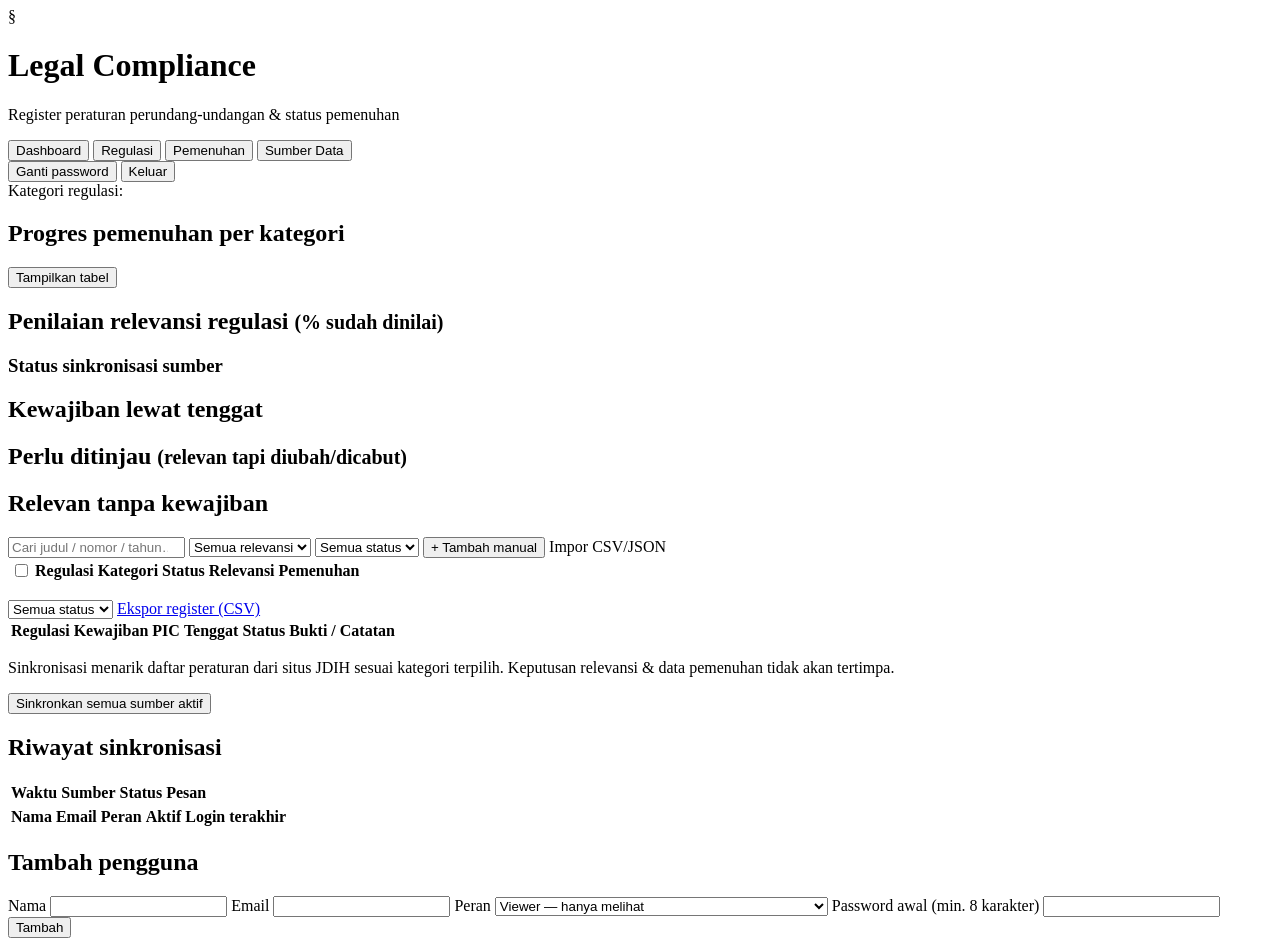
==== app/static/index.html @ 4426ea54 "Add login with roles and deployment config for Render/Docker - Session login with admin/editor/viewe" ====
<!doctype html>
<html lang="id">
<head>
  <meta charset="utf-8">
  <meta name="viewport" content="width=device-width, initial-scale=1">
  <title>Legal Compliance NID</title>
  <link rel="stylesheet" href="/static/style.css">
</head>
<body>
<header class="topbar">
  <div class="brand">
    <span class="logo" aria-hidden="true">§</span>
    <div>
      <h1>Legal Compliance</h1>
      <p class="sub">Register peraturan perundang-undangan &amp; status pemenuhan</p>
    </div>
  </div>
  <nav class="tabs" role="tablist">
    <button role="tab" data-tab="dashboard" class="active">Dashboard</button>
    <button role="tab" data-tab="regulasi">Regulasi</button>
    <button role="tab" data-tab="pemenuhan">Pemenuhan</button>
    <button role="tab" data-tab="sumber">Sumber Data</button>
    <button role="tab" data-tab="pengguna" class="admin-only" hidden>Pengguna</button>
  </nav>
  <div class="usermenu">
    <span id="me-name"></span> <span id="me-role" class="badge-role"></span>
    <button class="link" id="btn-password">Ganti password</button>
    <button class="secondary" id="btn-logout">Keluar</button>
  </div>
</header>

<div class="catbar">
  <span class="catbar-label">Kategori regulasi:</span>
  <div id="cat-chips" class="chips" role="group" aria-label="Pilih kategori"></div>
</div>

<main>
  <!-- DASHBOARD -->
  <section id="tab-dashboard" class="tab active">
    <div id="stat-tiles" class="tiles"></div>
    <div class="grid2">
      <div class="card">
        <div class="card-head">
          <h2>Progres pemenuhan per kategori</h2>
          <button class="link" id="toggle-table">Tampilkan tabel</button>
        </div>
        <div id="status-legend" class="legend"></div>
        <div id="cat-chart" class="hbars"></div>
        <div id="cat-table" hidden></div>
      </div>
      <div class="card">
        <h2>Penilaian relevansi regulasi <small>(% sudah dinilai)</small></h2>
        <div id="relevance-chart" class="hbars"></div>
        <h3 class="mt">Status sinkronisasi sumber</h3>
        <ul id="source-status" class="plain"></ul>
      </div>
    </div>
    <div class="grid3">
      <div class="card"><h2>Kewajiban lewat tenggat</h2><ul id="overdue" class="plain"></ul></div>
      <div class="card"><h2>Perlu ditinjau <small>(relevan tapi diubah/dicabut)</small></h2><ul id="review" class="plain"></ul></div>
      <div class="card"><h2>Relevan tanpa kewajiban</h2><ul id="no-obl" class="plain"></ul></div>
    </div>
  </section>

  <!-- REGULASI -->
  <section id="tab-regulasi" class="tab">
    <div class="toolbar">
      <input type="search" id="reg-q" placeholder="Cari judul / nomor / tahun…">
      <select id="reg-relevance">
        <option value="">Semua relevansi</option>
        <option value="pending">Belum dinilai</option>
        <option value="relevan">Relevan</option>
        <option value="tidak_relevan">Tidak relevan</option>
      </select>
      <select id="reg-status">
        <option value="">Semua status</option>
        <option>Berlaku</option><option>Diubah</option><option>Dicabut</option>
      </select>
      <span class="spacer"></span>
      <button id="btn-add-reg" class="secondary editor-only">+ Tambah manual</button>
      <label class="secondary button editor-only">Impor CSV/JSON<input type="file" id="import-file" accept=".csv,.json" hidden></label>
    </div>
    <div class="bulkbar" id="bulkbar" hidden>
      <span id="bulk-count"></span>
      <button data-bulk="relevan">Tandai relevan</button>
      <button data-bulk="tidak_relevan">Tandai tidak relevan</button>
      <button data-bulk="pending">Reset</button>
    </div>
    <div class="card flush">
      <div class="table-wrap">
        <table class="data" id="reg-table">
          <thead><tr>
            <th><input type="checkbox" id="reg-all" aria-label="Pilih semua"></th>
            <th>Regulasi</th><th>Kategori</th><th>Status</th><th>Relevansi</th><th>Pemenuhan</th>
          </tr></thead>
          <tbody></tbody>
        </table>
      </div>
      <p class="muted pad" id="reg-count"></p>
    </div>
  </section>

  <!-- PEMENUHAN -->
  <section id="tab-pemenuhan" class="tab">
    <div class="toolbar">
      <select id="obl-status">
        <option value="">Semua status</option>
        <option value="belum">Belum</option><option value="proses">Dalam proses</option>
        <option value="terpenuhi">Terpenuhi</option><option value="tidak_berlaku">Tidak berlaku</option>
      </select>
      <span class="spacer"></span>
      <a class="button secondary" id="export-link" href="/api/export.csv">Ekspor register (CSV)</a>
    </div>
    <div class="card flush">
      <div class="table-wrap">
        <table class="data" id="obl-table">
          <thead><tr><th>Regulasi</th><th>Kewajiban</th><th>PIC</th><th>Tenggat</th><th>Status</th><th>Bukti / Catatan</th></tr></thead>
          <tbody></tbody>
        </table>
      </div>
      <p class="muted pad" id="obl-count"></p>
    </div>
  </section>

  <!-- SUMBER -->
  <section id="tab-sumber" class="tab">
    <div class="toolbar">
      <p class="muted">Sinkronisasi menarik daftar peraturan dari situs JDIH sesuai kategori terpilih. Keputusan relevansi &amp; data pemenuhan tidak akan tertimpa.</p>
      <span class="spacer"></span>
      <button id="btn-sync-all" class="editor-only">Sinkronkan semua sumber aktif</button>
    </div>
    <div id="sources" class="sources"></div>
    <div class="card">
      <h2>Riwayat sinkronisasi</h2>
      <div class="table-wrap"><table class="data" id="sync-log"><thead><tr><th>Waktu</th><th>Sumber</th><th>Status</th><th>Pesan</th></tr></thead><tbody></tbody></table></div>
    </div>
  </section>

  <!-- PENGGUNA (admin) -->
  <section id="tab-pengguna" class="tab">
    <div class="grid2">
      <div class="card flush">
        <div class="table-wrap">
          <table class="data" id="user-table">
            <thead><tr><th>Nama</th><th>Email</th><th>Peran</th><th>Aktif</th><th>Login terakhir</th><th></th></tr></thead>
            <tbody></tbody>
          </table>
        </div>
      </div>
      <div class="card">
        <h2>Tambah pengguna</h2>
        <form id="form-user" class="form">
          <label>Nama <input name="name" required></label>
          <label>Email <input name="email" type="email" required></label>
          <label>Peran <select name="role">
            <option value="viewer">Viewer — hanya melihat</option>
            <option value="editor">Editor — menilai relevansi &amp; mengisi pemenuhan</option>
            <option value="admin">Admin — semua akses + kelola pengguna &amp; sumber</option>
          </select></label>
          <label>Password awal (min. 8 karakter) <input name="password" type="password" minlength="8" required autocomplete="new-password"></label>
          <div class="actions"><button type="submit">Tambah</button></div>
        </form>
      </div>
    </div>
  </section>
</main>

<dialog id="dlg-password">
  <form method="dialog" id="form-password" class="form">
    <h2>Ganti password</h2>
    <label>Password saat ini <input name="current" type="password" required autocomplete="current-password"></label>
    <label>Password baru (min. 8 karakter) <input name="new" type="password" minlength="8" required autocomplete="new-password"></label>
    <div class="actions"><button value="cancel" class="secondary" formnovalidate>Batal</button><button value="ok">Simpan</button></div>
  </form>
</dialog>

<!-- Detail drawer -->
<aside id="drawer" class="drawer" hidden aria-modal="true" role="dialog">
  <div class="drawer-panel">
    <button class="close" id="drawer-close" aria-label="Tutup">×</button>
    <div id="drawer-body"></div>
  </div>
</aside>

<dialog id="dlg-add">
  <form method="dialog" id="form-add" class="form">
    <h2>Tambah regulasi</h2>
    <label>Jenis <input name="jenis" required placeholder="mis. Permenaker"></label>
    <div class="row">
      <label>Nomor <input name="nomor" required></label>
      <label>Tahun <input name="tahun" type="number" min="1900" max="2100" required></label>
    </div>
    <label>Tentang <textarea name="judul" required rows="2"></textarea></label>
    <div class="row">
      <label>Kategori <select name="category"></select></label>
      <label>Status <select name="status_berlaku"><option>Berlaku</option><option>Diubah</option><option>Dicabut</option></select></label>
    </div>
    <label>URL sumber <input name="url" type="url"></label>
    <div class="actions"><button value="cancel" class="secondary" formnovalidate>Batal</button><button value="ok">Simpan</button></div>
  </form>
</dialog>

<div id="toast" class="toast" role="status" hidden></div>
<div id="tooltip" class="tooltip" hidden></div>
<script src="/static/app.js"></script>
</body>
</html>
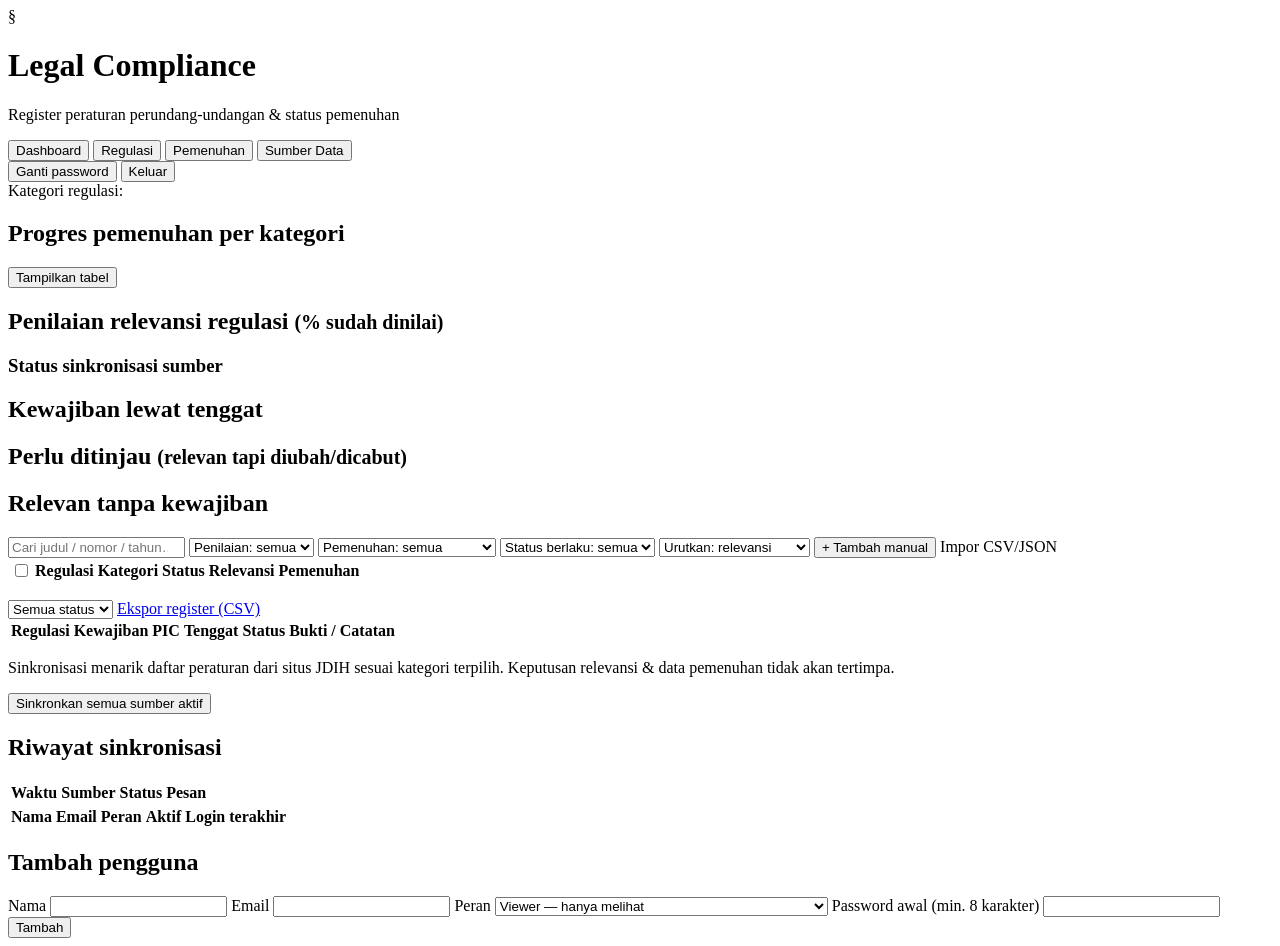
==== commit 6ab0fac3: "Fix regulation filters on mobile and add compliance filter and sorting - Listen to both input and ch" ====
--- a/app/static/index.html
+++ b/app/static/index.html
@@ -66,16 +66,33 @@
   <section id="tab-regulasi" class="tab">
     <div class="toolbar">
       <input type="search" id="reg-q" placeholder="Cari judul / nomor / tahun…">
-      <select id="reg-relevance">
-        <option value="">Semua relevansi</option>
+      <select id="reg-relevance" aria-label="Status penilaian">
+        <option value="">Penilaian: semua</option>
         <option value="pending">Belum dinilai</option>
         <option value="relevan">Relevan</option>
         <option value="tidak_relevan">Tidak relevan</option>
       </select>
-      <select id="reg-status">
-        <option value="">Semua status</option>
+      <select id="reg-compliance" aria-label="Status pemenuhan">
+        <option value="">Pemenuhan: semua</option>
+        <option value="terpenuhi">✓ Terpenuhi semua</option>
+        <option value="proses">↻ Dalam proses</option>
+        <option value="belum">✕ Belum dimulai</option>
+        <option value="terlambat">⚠ Ada yang lewat tenggat</option>
+        <option value="tanpa_kewajiban">Relevan tanpa kewajiban</option>
+      </select>
+      <select id="reg-status" aria-label="Status berlaku">
+        <option value="">Status berlaku: semua</option>
         <option>Berlaku</option><option>Diubah</option><option>Dicabut</option>
       </select>
+      <select id="reg-sort" aria-label="Urutkan">
+        <option value="">Urutkan: relevansi</option>
+        <option value="tahun_desc">Tahun terbaru</option>
+        <option value="tahun_asc">Tahun terlama</option>
+        <option value="pemenuhan_asc">Pemenuhan terendah</option>
+        <option value="pemenuhan_desc">Pemenuhan tertinggi</option>
+        <option value="judul">Judul A–Z</option>
+      </select>
+      <button class="link" id="reg-reset" hidden>Reset filter</button>
       <span class="spacer"></span>
       <button id="btn-add-reg" class="secondary editor-only">+ Tambah manual</button>
       <label class="secondary button editor-only">Impor CSV/JSON<input type="file" id="import-file" accept=".csv,.json" hidden></label>
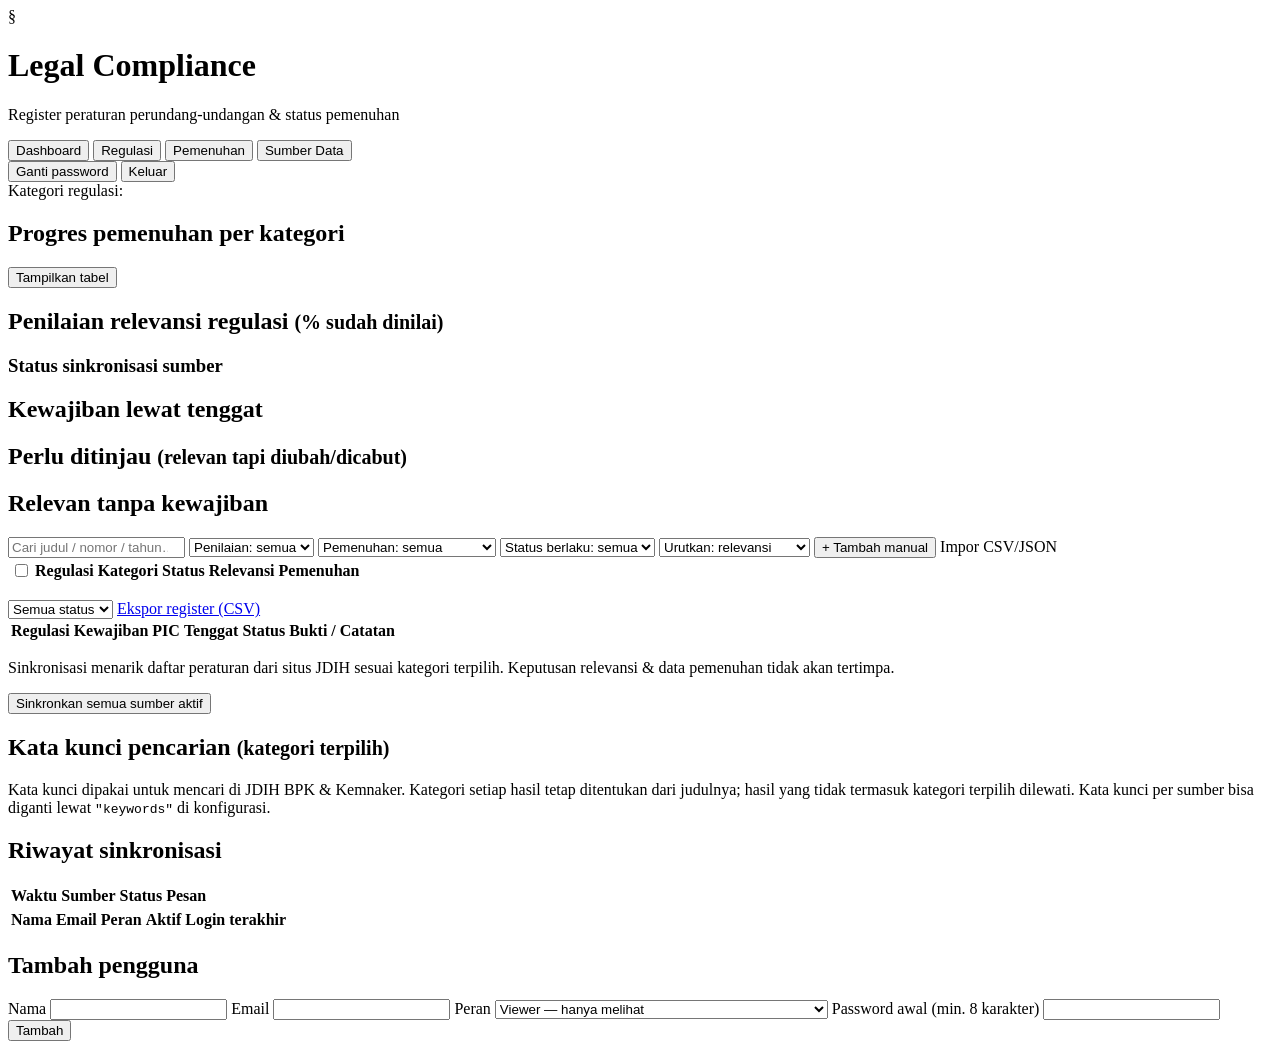
==== commit 173d4ad5: "Add K3 and environmental search keywords to sync - K3: keselamatan kerja, SMK3, sistem manajemen K3," ====
--- a/app/static/index.html
+++ b/app/static/index.html
@@ -146,6 +146,13 @@
       <span class="spacer"></span>
       <button id="btn-sync-all" class="editor-only">Sinkronkan semua sumber aktif</button>
     </div>
+    <div class="card keywords">
+      <h2>Kata kunci pencarian <small>(kategori terpilih)</small></h2>
+      <div id="kw-list"></div>
+      <p class="muted">Kata kunci dipakai untuk mencari di JDIH BPK &amp; Kemnaker. Kategori setiap hasil tetap ditentukan
+        dari judulnya; hasil yang tidak termasuk kategori terpilih dilewati. Kata kunci per sumber bisa diganti lewat
+        <code>"keywords"</code> di konfigurasi.</p>
+    </div>
     <div id="sources" class="sources"></div>
     <div class="card">
       <h2>Riwayat sinkronisasi</h2>
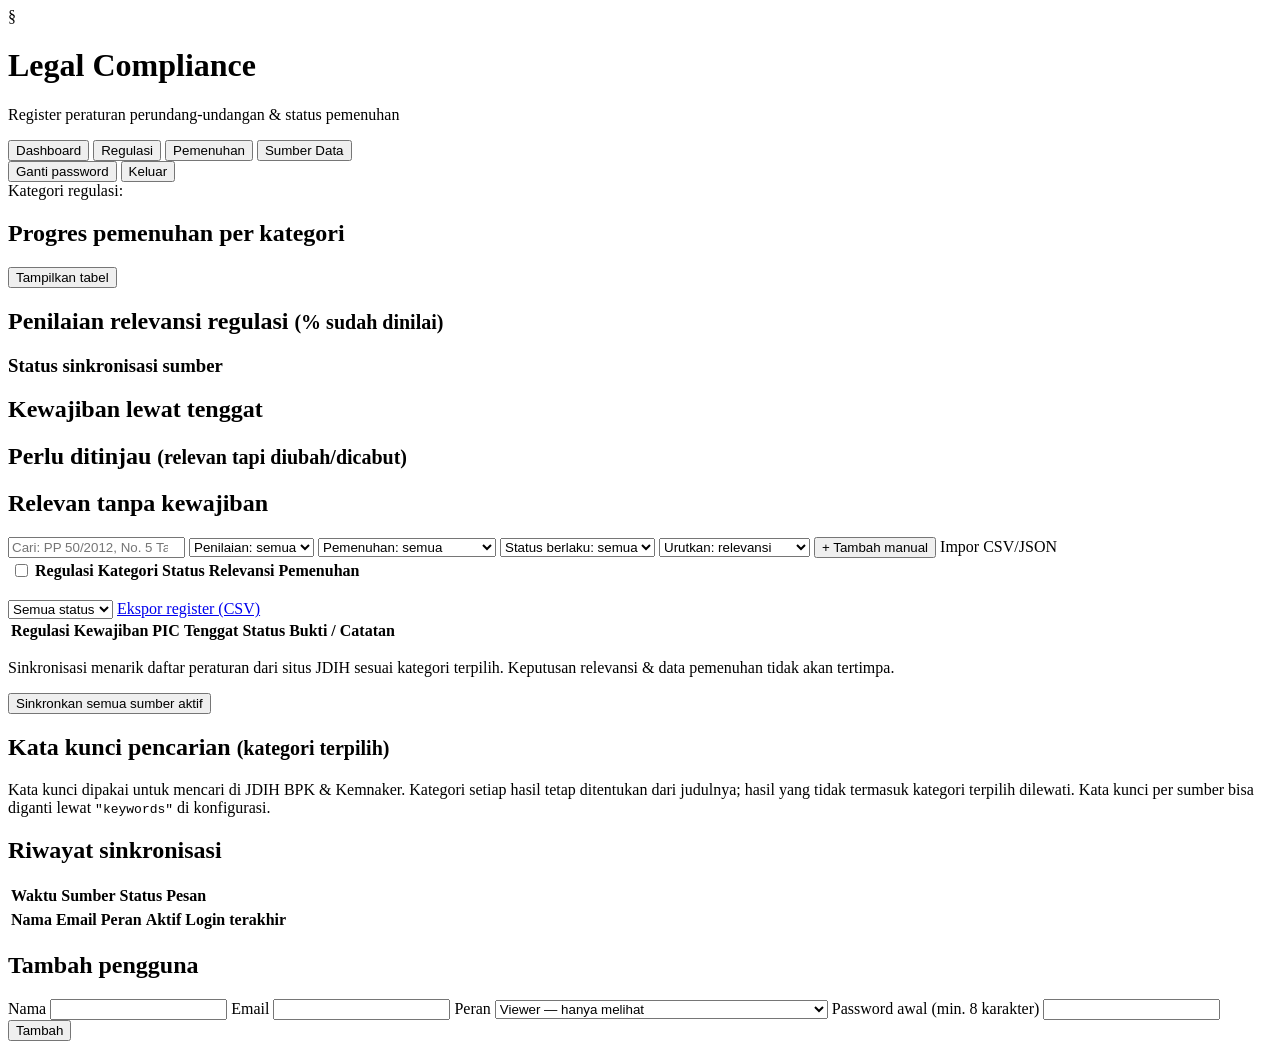
==== commit ef48dd66: "Search regulations by number, type and year Match the search box per token instead of the whole stri" ====
--- a/app/static/index.html
+++ b/app/static/index.html
@@ -65,7 +65,7 @@
   <!-- REGULASI -->
   <section id="tab-regulasi" class="tab">
     <div class="toolbar">
-      <input type="search" id="reg-q" placeholder="Cari judul / nomor / tahun…">
+      <input type="search" id="reg-q" placeholder="Cari: PP 50/2012, No. 5 Tahun 2018, judul…" aria-label="Cari regulasi">
       <select id="reg-relevance" aria-label="Status penilaian">
         <option value="">Penilaian: semua</option>
         <option value="pending">Belum dinilai</option>
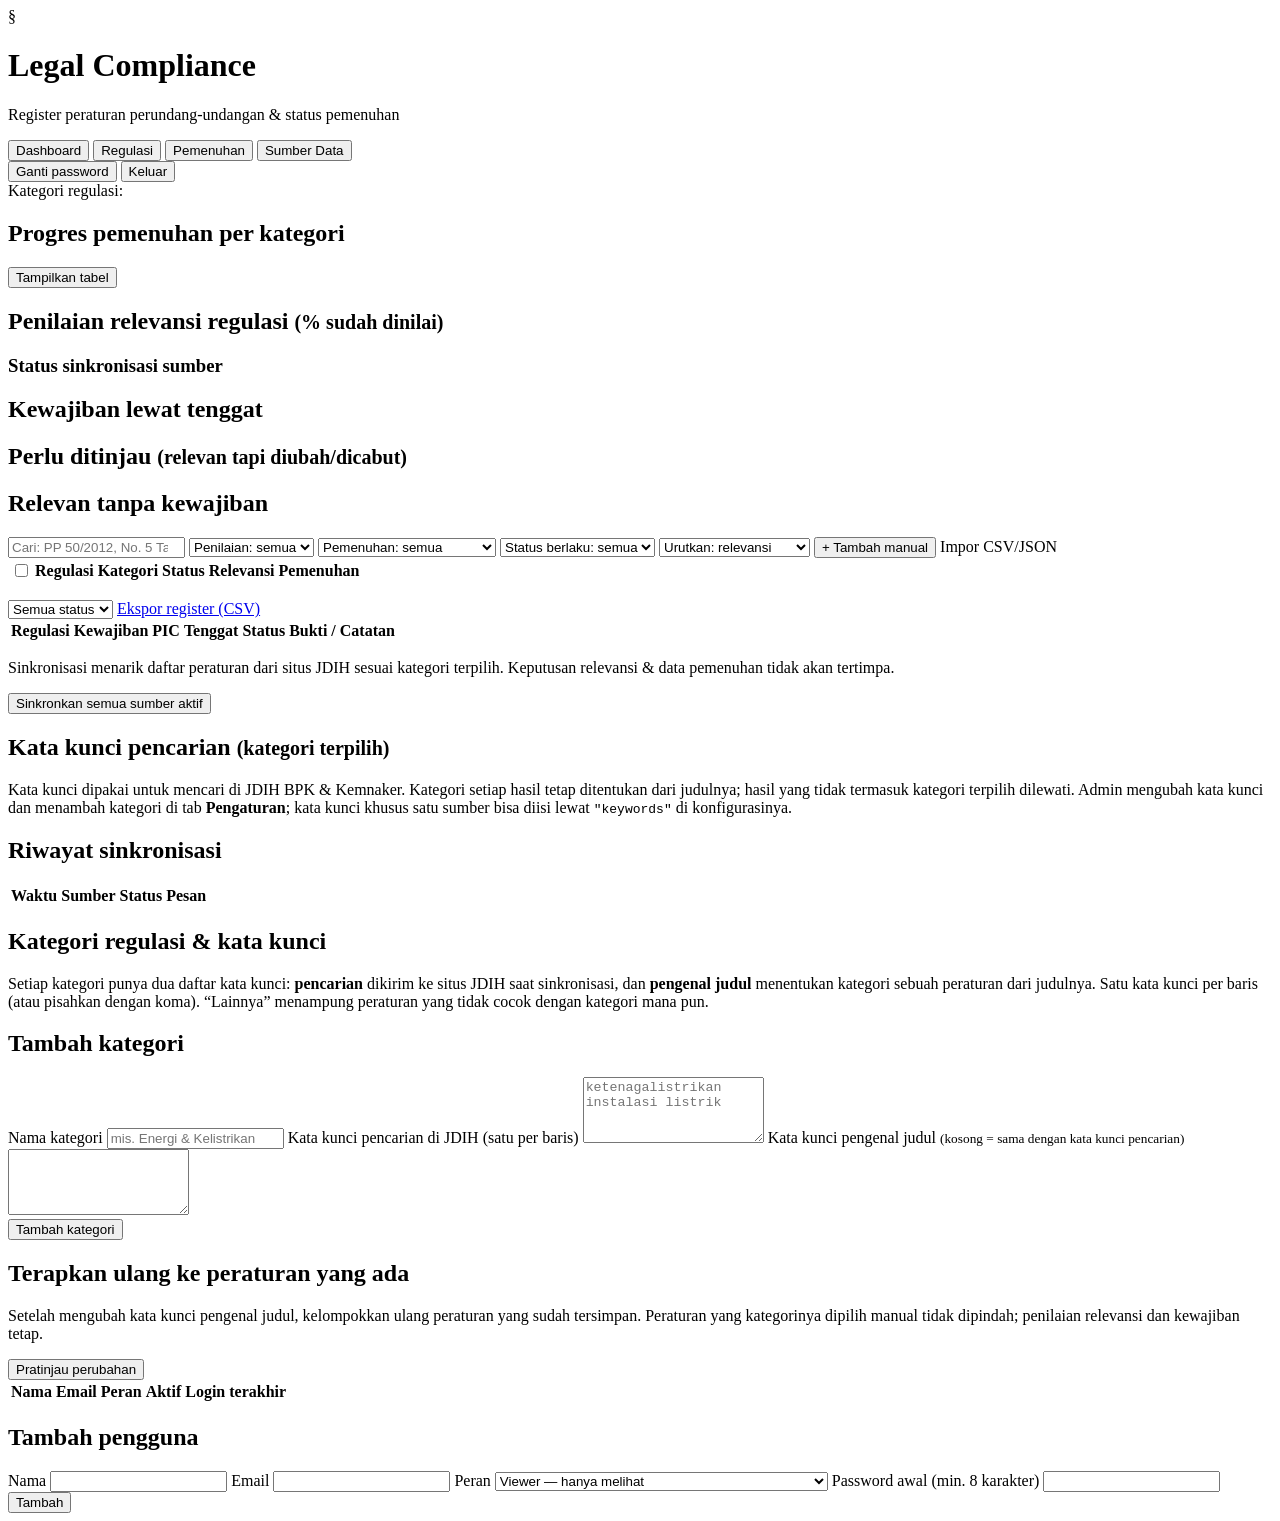
==== commit f442d334: "Let admins customise categories, search keywords and sync sources - Categories stored in the databas" ====
--- a/app/static/index.html
+++ b/app/static/index.html
@@ -21,6 +21,7 @@
     <button role="tab" data-tab="pemenuhan">Pemenuhan</button>
     <button role="tab" data-tab="sumber">Sumber Data</button>
     <button role="tab" data-tab="pengguna" class="admin-only" hidden>Pengguna</button>
+    <button role="tab" data-tab="pengaturan" class="admin-only" hidden>Pengaturan</button>
   </nav>
   <div class="usermenu">
     <span id="me-name"></span> <span id="me-role" class="badge-role"></span>
@@ -144,14 +145,17 @@
     <div class="toolbar">
       <p class="muted">Sinkronisasi menarik daftar peraturan dari situs JDIH sesuai kategori terpilih. Keputusan relevansi &amp; data pemenuhan tidak akan tertimpa.</p>
       <span class="spacer"></span>
+      <button id="btn-add-source" class="secondary admin-only" hidden>+ Tambah sumber</button>
       <button id="btn-sync-all" class="editor-only">Sinkronkan semua sumber aktif</button>
     </div>
+    <div class="card portable-info" id="portable-info" hidden></div>
     <div class="card keywords">
       <h2>Kata kunci pencarian <small>(kategori terpilih)</small></h2>
       <div id="kw-list"></div>
       <p class="muted">Kata kunci dipakai untuk mencari di JDIH BPK &amp; Kemnaker. Kategori setiap hasil tetap ditentukan
-        dari judulnya; hasil yang tidak termasuk kategori terpilih dilewati. Kata kunci per sumber bisa diganti lewat
-        <code>"keywords"</code> di konfigurasi.</p>
+        dari judulnya; hasil yang tidak termasuk kategori terpilih dilewati. Admin mengubah kata kunci dan
+        menambah kategori di tab <b>Pengaturan</b>; kata kunci khusus satu sumber bisa diisi lewat
+        <code>"keywords"</code> di konfigurasinya.</p>
     </div>
     <div id="sources" class="sources"></div>
     <div class="card">
@@ -161,6 +165,40 @@
   </section>
 
   <!-- PENGGUNA (admin) -->
+  <section id="tab-pengaturan" class="tab">
+    <div class="card">
+      <h2>Kategori regulasi &amp; kata kunci</h2>
+      <p class="muted">Setiap kategori punya dua daftar kata kunci:
+        <b>pencarian</b> dikirim ke situs JDIH saat sinkronisasi, dan <b>pengenal judul</b> menentukan kategori sebuah
+        peraturan dari judulnya. Satu kata kunci per baris (atau pisahkan dengan koma).
+        “Lainnya” menampung peraturan yang tidak cocok dengan kategori mana pun.</p>
+    </div>
+    <div id="cat-list" class="cat-list"></div>
+    <div class="grid2">
+      <div class="card">
+        <h2>Tambah kategori</h2>
+        <form id="form-cat" class="form">
+          <label>Nama kategori <input name="name" required maxlength="40" placeholder="mis. Energi &amp; Kelistrikan"></label>
+          <label>Kata kunci pencarian di JDIH (satu per baris)
+            <textarea name="search_keywords" rows="4" placeholder="ketenagalistrikan&#10;instalasi listrik"></textarea></label>
+          <label>Kata kunci pengenal judul <small class="muted">(kosong = sama dengan kata kunci pencarian)</small>
+            <textarea name="title_keywords" rows="4"></textarea></label>
+          <div class="actions"><button type="submit">Tambah kategori</button></div>
+        </form>
+      </div>
+      <div class="card">
+        <h2>Terapkan ulang ke peraturan yang ada</h2>
+        <p class="muted">Setelah mengubah kata kunci pengenal judul, kelompokkan ulang peraturan yang sudah tersimpan.
+          Peraturan yang kategorinya dipilih manual tidak dipindah; penilaian relevansi dan kewajiban tetap.</p>
+        <div class="actions" style="justify-content:flex-start">
+          <button class="secondary" id="btn-reclass-preview">Pratinjau perubahan</button>
+          <button id="btn-reclass-apply" hidden>Terapkan</button>
+        </div>
+        <div id="reclass-result"></div>
+      </div>
+    </div>
+  </section>
+
   <section id="tab-pengguna" class="tab">
     <div class="grid2">
       <div class="card flush">
@@ -189,6 +227,38 @@
   </section>
 </main>
 
+<dialog id="dlg-source">
+  <form method="dialog" id="form-source" class="form">
+    <h2>Tambah sumber sinkronisasi</h2>
+    <label>Jenis sumber
+      <select name="kind">
+        <option value="html">Situs JDIH (halaman pencarian)</option>
+        <option value="jdihn">Feed JSON format JDIHN</option>
+      </select></label>
+    <label>Nama <input name="name" required maxlength="60" placeholder="mis. JDIH KLHK"></label>
+    <div data-kind="html">
+      <label>URL dasar situs <input name="base_url" type="url" placeholder="https://jdih.contoh.go.id"></label>
+      <label>URL pencarian <input name="search_url" placeholder="{base}/peraturan?cari={q}&amp;halaman={page}"></label>
+      <p class="hint">Buka pencarian di situs JDIH-nya, cari satu kata, pindah ke halaman 2, lalu salin alamatnya.
+        Ganti kata yang dicari dengan <code>{q}</code> dan nomor halaman dengan <code>{page}</code>;
+        <code>{base}</code> = URL dasar.</p>
+      <label>Pola alamat halaman peraturan (regex) <input name="link_pattern" placeholder="peraturan/detail/\d+"></label>
+      <p class="hint">Bagian tetap dari alamat halaman satu peraturan. Contoh alamat
+        <code>…/peraturan/detail/1588/perpres-7-2019</code> → <code>peraturan/detail/\d+</code></p>
+      <div class="row">
+        <label>Halaman per kata kunci <input name="max_pages" type="number" min="1" max="50" value="2"></label>
+        <label>Pola tautan PDF (opsional) <input name="pdf_pattern" placeholder="\.pdf"></label>
+      </div>
+    </div>
+    <div data-kind="jdihn" hidden>
+      <label>URL feed JSON <input name="feed_url" type="url" placeholder="https://jdih.contoh.go.id/integrasi/jdihn"></label>
+      <p class="hint">Alamat feed integrasi JDIHN dari situs JDIH anggota (biasanya tersedia dari admin JDIH-nya).</p>
+    </div>
+    <p class="error" id="source-error"></p>
+    <div class="actions"><button value="cancel" class="secondary" formnovalidate>Batal</button><button value="ok">Simpan</button></div>
+  </form>
+</dialog>
+
 <dialog id="dlg-password">
   <form method="dialog" id="form-password" class="form">
     <h2>Ganti password</h2>
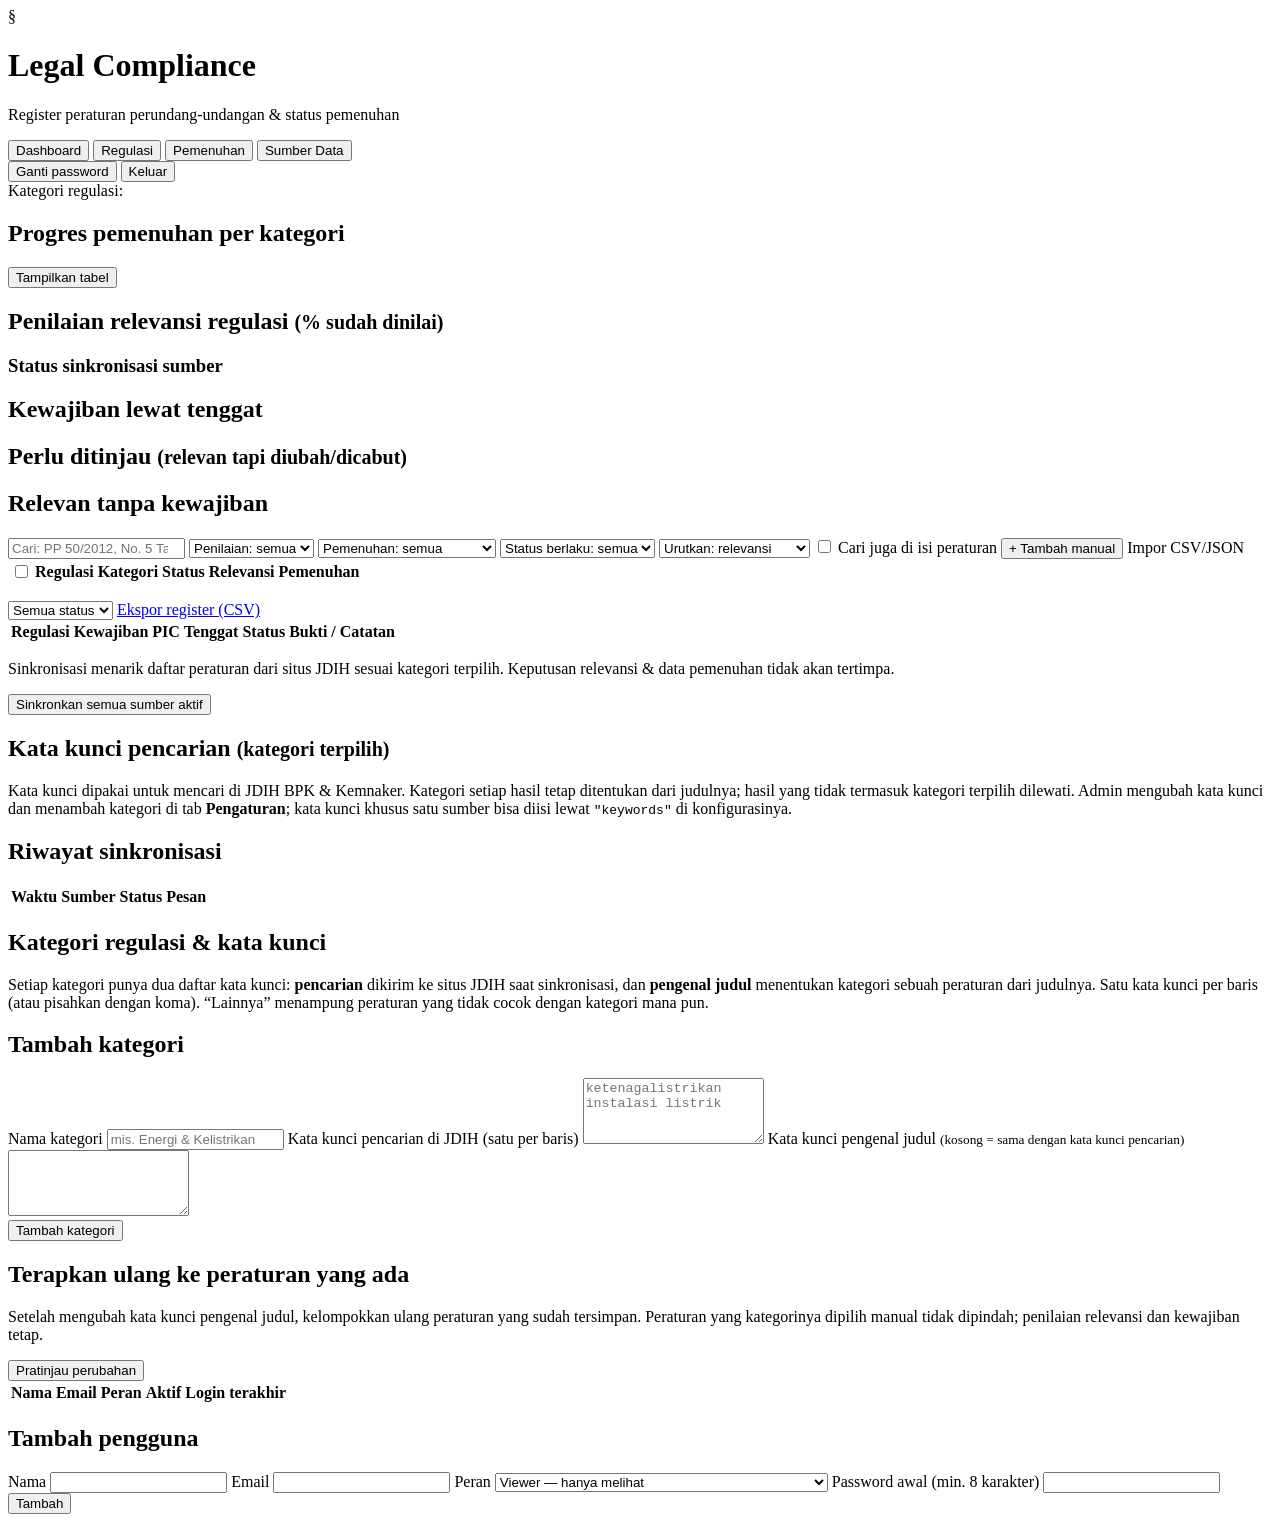
==== commit 4485603b: "Add offline legal analysis of regulation text - Get a regulation's text from its official PDF, an up" ====
--- a/app/static/index.html
+++ b/app/static/index.html
@@ -93,6 +93,7 @@
         <option value="pemenuhan_desc">Pemenuhan tertinggi</option>
         <option value="judul">Judul A–Z</option>
       </select>
+      <label class="check" title="Juga mencari di teks peraturan yang sudah diambil untuk analisa"><input type="checkbox" id="reg-in-text"> Cari juga di isi peraturan</label>
       <button class="link" id="reg-reset" hidden>Reset filter</button>
       <span class="spacer"></span>
       <button id="btn-add-reg" class="secondary editor-only">+ Tambah manual</button>
@@ -226,6 +227,20 @@
     </div>
   </section>
 </main>
+
+<dialog id="dlg-analysis" class="dlg-analysis">
+  <div class="an-head">
+    <div><h2 id="an-title"></h2><p class="muted" id="an-sub"></p></div>
+    <button class="close" id="an-close" aria-label="Tutup">×</button>
+  </div>
+  <div id="an-body"></div>
+  <div class="an-foot" id="an-foot" hidden>
+    <span id="an-count" class="muted"></span>
+    <span class="spacer"></span>
+    <button id="an-apply" class="editor-only">Tambahkan ke kewajiban</button>
+  </div>
+  <input type="file" id="an-file" accept=".pdf,.txt" hidden>
+</dialog>
 
 <dialog id="dlg-source">
   <form method="dialog" id="form-source" class="form">
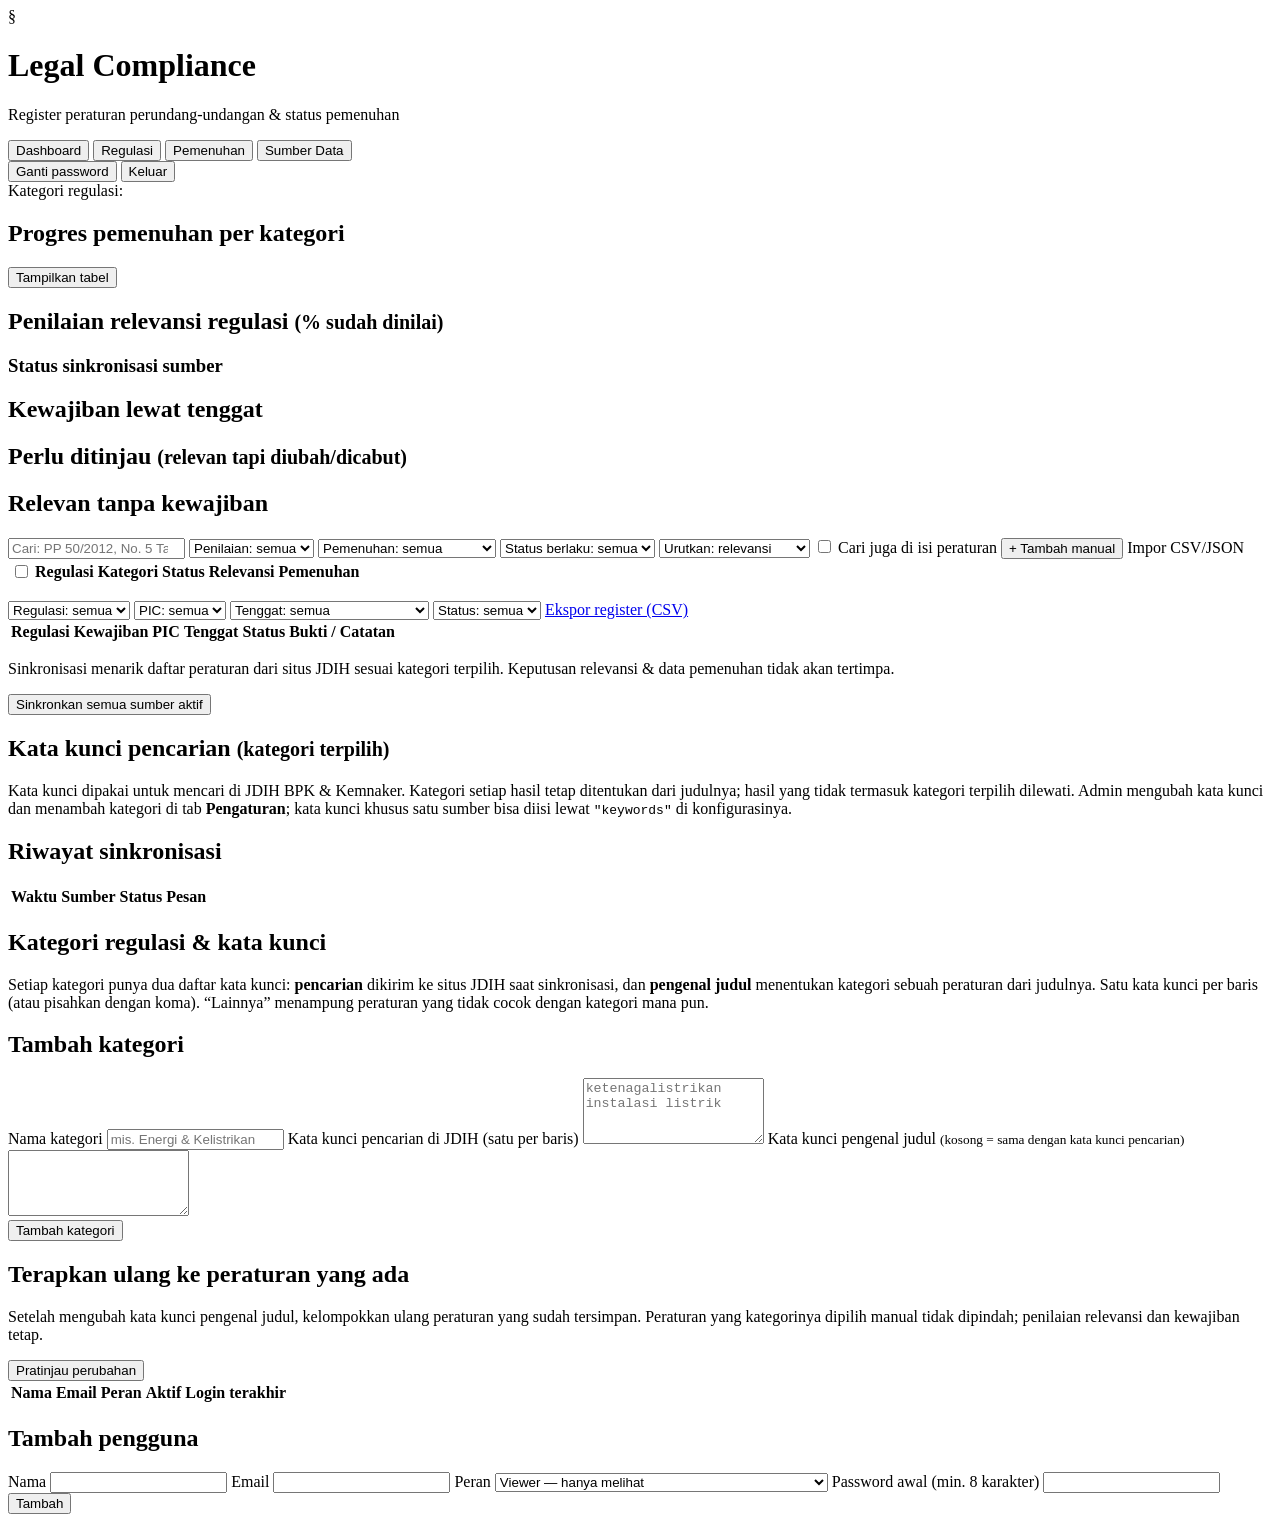
==== commit 2a1abd4f: "Filter obligations by regulation, PIC and due date - Pemenuhan tab: regulation and PIC pickers (with" ====
--- a/app/static/index.html
+++ b/app/static/index.html
@@ -122,11 +122,24 @@
   <!-- PEMENUHAN -->
   <section id="tab-pemenuhan" class="tab">
     <div class="toolbar">
-      <select id="obl-status">
-        <option value="">Semua status</option>
+      <select id="obl-reg" aria-label="Filter regulasi"><option value="">Regulasi: semua</option></select>
+      <select id="obl-pic" aria-label="Filter PIC"><option value="">PIC: semua</option></select>
+      <select id="obl-due" aria-label="Filter tenggat">
+        <option value="">Tenggat: semua</option>
+        <option value="overdue">⚠ Lewat tenggat</option>
+        <option value="next30">Jatuh tempo 30 hari ke depan</option>
+        <option value="range">Rentang tanggal…</option>
+        <option value="none">Tanpa tenggat</option>
+      </select>
+      <span id="obl-range" class="date-range" hidden>
+        <input type="date" id="obl-from" aria-label="Tenggat dari"> s.d. <input type="date" id="obl-to" aria-label="Tenggat sampai">
+      </span>
+      <select id="obl-status" aria-label="Filter status">
+        <option value="">Status: semua</option>
         <option value="belum">Belum</option><option value="proses">Dalam proses</option>
         <option value="terpenuhi">Terpenuhi</option><option value="tidak_berlaku">Tidak berlaku</option>
       </select>
+      <button class="link" id="obl-reset" hidden>Reset filter</button>
       <span class="spacer"></span>
       <a class="button secondary" id="export-link" href="/api/export.csv">Ekspor register (CSV)</a>
     </div>
